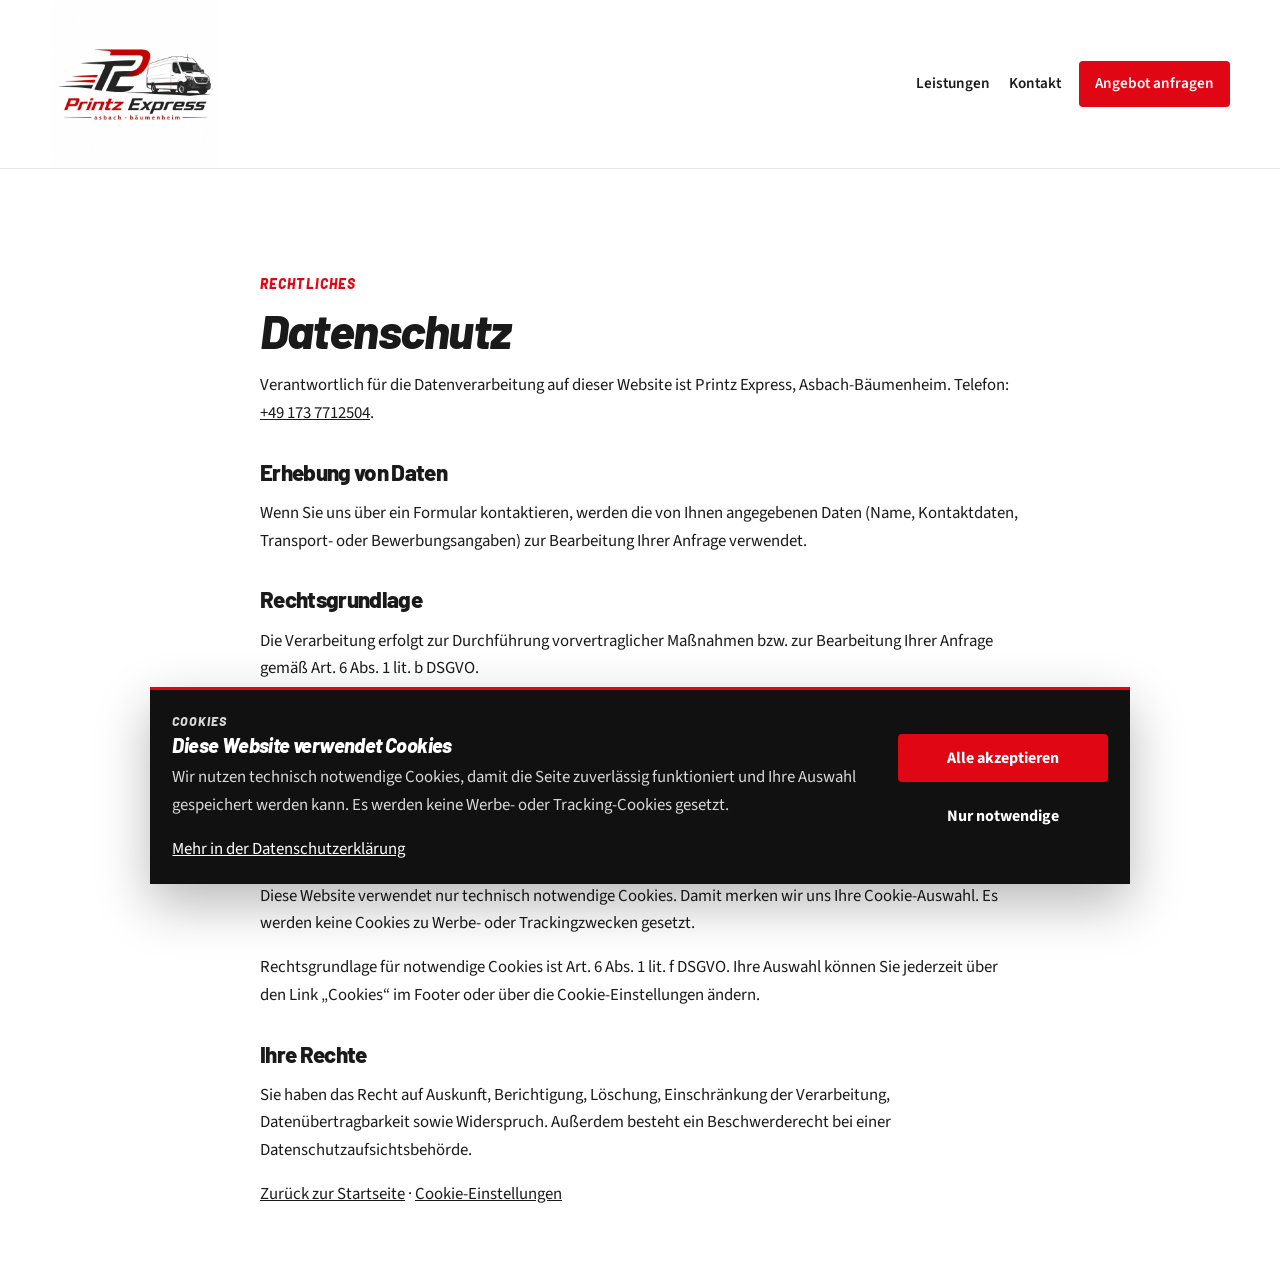
==== datenschutz.html @ c92f5568 "Publish Printz Express website for customer preview. Co-authored-by: Cursor <cursoragent@cursor.com>" ====
<!DOCTYPE html>
<html lang="de">
<head>
  <meta charset="UTF-8" />
  <meta name="viewport" content="width=device-width, initial-scale=1.0" />
  <title>Datenschutz | Printz Express</title>
  <meta name="robots" content="noindex" />
  <link rel="icon" href="assets/logo.jpg" type="image/jpeg" />
  <link rel="preconnect" href="https://fonts.googleapis.com" />
  <link rel="preconnect" href="https://fonts.gstatic.com" crossorigin />
  <link href="https://fonts.googleapis.com/css2?family=Barlow:ital,wght@0,400;0,700;1,800&family=Source+Sans+3:wght@400;600;700&display=swap" rel="stylesheet" />
  <link rel="stylesheet" href="styles.css" />
</head>
<body>
  <header class="site-header">
    <div class="header-inner">
      <a class="brand" href="index.html" aria-label="Zur Startseite">
        <img class="brand-logo" src="assets/logo.jpg" alt="Printz Express" width="220" height="80" />
      </a>
      <nav class="nav" aria-label="Hauptnavigation">
        <a href="index.html#leistungen">Leistungen</a>
        <a href="index.html#kontakt">Kontakt</a>
        <a class="nav-cta" href="index.html#anfrage">Angebot anfragen</a>
      </nav>
    </div>
  </header>

  <main class="legal">
    <div class="container narrow">
      <p class="section-label">Rechtliches</p>
      <h1>Datenschutz</h1>
      <p>Verantwortlich für die Datenverarbeitung auf dieser Website ist Printz Express, Asbach-Bäumenheim. Telefon: <a href="tel:+491737712504">+49 173 7712504</a>.</p>
      <h2>Erhebung von Daten</h2>
      <p>Wenn Sie uns über ein Formular kontaktieren, werden die von Ihnen angegebenen Daten (Name, Kontaktdaten, Transport- oder Bewerbungsangaben) zur Bearbeitung Ihrer Anfrage verwendet.</p>
      <h2>Rechtsgrundlage</h2>
      <p>Die Verarbeitung erfolgt zur Durchführung vorvertraglicher Maßnahmen bzw. zur Bearbeitung Ihrer Anfrage gemäß Art. 6 Abs. 1 lit. b DSGVO.</p>
      <h2>Speicherdauer</h2>
      <p>Ihre Angaben werden nur so lange gespeichert, wie es für die Bearbeitung der Anfrage oder gesetzliche Aufbewahrungspflichten erforderlich ist.</p>
      <h2>Cookies</h2>
      <p>Diese Website verwendet nur technisch notwendige Cookies. Damit merken wir uns Ihre Cookie-Auswahl. Es werden keine Cookies zu Werbe- oder Trackingzwecken gesetzt.</p>
      <p>Rechtsgrundlage für notwendige Cookies ist Art. 6 Abs. 1 lit. f DSGVO. Ihre Auswahl können Sie jederzeit über den Link „Cookies“ im Footer oder über die Cookie-Einstellungen ändern.</p>
      <h2>Ihre Rechte</h2>
      <p>Sie haben das Recht auf Auskunft, Berichtigung, Löschung, Einschränkung der Verarbeitung, Datenübertragbarkeit sowie Widerspruch. Außerdem besteht ein Beschwerderecht bei einer Datenschutzaufsichtsbehörde.</p>
      <p><a href="index.html">Zurück zur Startseite</a> · <a href="#cookies" data-cookie-open>Cookie-Einstellungen</a></p>
    </div>
  </main>
  <script src="cookies.js"></script>
</body>
</html>
---- styles.css ----
:root {
  --red: #e10613;
  --red-dark: #b80510;
  --black: #111111;
  --ink: #1a1a1a;
  --muted: #5c5c5c;
  --line: #e6e6e6;
  --paper: #f6f6f6;
  --white: #ffffff;
  --shadow: 0 18px 50px rgba(17, 17, 17, 0.08);
  --max: 1180px;
}

* { box-sizing: border-box; }

html { scroll-behavior: smooth; }

body {
  margin: 0;
  color: var(--ink);
  background: var(--white);
  font-family: "Source Sans 3", sans-serif;
  font-size: 1.05rem;
  line-height: 1.65;
}

img { max-width: 100%; height: auto; display: block; }

a { color: inherit; }

h1, h2, h3, .hero-kicker, .section-label, .why-num, .step-num {
  font-family: Barlow, sans-serif;
}

h1, h2 { letter-spacing: -0.03em; line-height: 1.08; }

h1 { font-size: clamp(2.6rem, 6vw, 4.6rem); font-weight: 800; font-style: italic; margin: 0 0 1rem; }
h1 span { color: var(--red); }
h2 { font-size: clamp(1.8rem, 3.4vw, 2.7rem); font-weight: 800; font-style: italic; margin: 0 0 1rem; }
h3 { font-size: 1.2rem; margin: 0 0 0.55rem; }

p { margin: 0 0 1rem; }
p:last-child { margin-bottom: 0; }

.container { width: min(calc(100% - 2rem), var(--max)); margin: 0 auto; }
.narrow { max-width: 760px; }

.skip-link {
  position: absolute;
  left: 1rem;
  top: -40px;
  background: var(--red);
  color: #fff;
  padding: 0.5rem 0.8rem;
  z-index: 100;
}
.skip-link:focus { top: 1rem; }

.site-header {
  position: sticky;
  top: 0;
  z-index: 50;
  background: rgba(255, 255, 255, 0.94);
  backdrop-filter: blur(12px);
  border-bottom: 1px solid var(--line);
}

.header-inner {
  position: relative;
  width: min(calc(100% - 2rem), var(--max));
  margin: 0 auto;
  min-height: 78px;
  display: flex;
  align-items: center;
  justify-content: space-between;
  gap: 1rem;
}

.brand-logo { width: 168px; height: auto; }

.nav { display: flex; align-items: center; gap: 1.15rem; }

.nav a {
  text-decoration: none;
  font-weight: 600;
  font-size: 0.95rem;
}

.nav a:hover { color: var(--red); }

.nav-cta {
  background: var(--red);
  color: #fff !important;
  padding: 0.65rem 1rem;
  border-radius: 4px;
}

.nav-cta:hover { background: var(--red-dark); color: #fff !important; }

.nav-toggle {
  display: none;
  width: 44px;
  height: 44px;
  border: 0;
  background: transparent;
  padding: 0;
  cursor: pointer;
}

.nav-toggle span {
  display: block;
  height: 2px;
  margin: 7px 8px;
  background: var(--black);
}

.hero {
  position: relative;
  overflow: hidden;
  padding: 4.5rem 0 5rem;
  background:
    linear-gradient(180deg, #111 0%, #1b1b1b 58%, #111 100%);
  color: #fff;
}

.hero-grid {
  position: absolute;
  inset: 0;
  background-image:
    linear-gradient(rgba(255,255,255,0.04) 1px, transparent 1px),
    linear-gradient(90deg, rgba(255,255,255,0.04) 1px, transparent 1px);
  background-size: 48px 48px;
  mask-image: linear-gradient(180deg, #000, transparent);
}

.hero-glow {
  position: absolute;
  width: 42vw;
  height: 42vw;
  right: -8%;
  top: -20%;
  background: radial-gradient(circle, rgba(225, 6, 19, 0.28), transparent 68%);
}

.hero-layout {
  position: relative;
  display: grid;
  grid-template-columns: 1.15fr 0.85fr;
  gap: 3rem;
  align-items: center;
}

.eyebrow {
  color: #f2b3b6;
  font-weight: 700;
  letter-spacing: 0.08em;
  text-transform: uppercase;
  font-size: 0.78rem;
  margin-bottom: 0.7rem;
}

.hero-kicker {
  color: var(--red);
  font-weight: 800;
  font-style: italic;
  letter-spacing: 0.04em;
  margin-bottom: 0.7rem;
}

.hero-lead, .hero-cta-text { color: #d8d8d8; max-width: 38rem; }
.hero-cta-text { font-weight: 600; color: #fff; }

.hero-actions { display: flex; flex-wrap: wrap; gap: 0.8rem; margin-top: 1.6rem; }

.hero-logo-card {
  background: #fff;
  padding: 0.45rem;
  border-radius: 10px;
  box-shadow: 0 24px 60px rgba(0,0,0,0.28);
  overflow: hidden;
}

.hero-logo-card img {
  width: 100%;
  height: 280px;
  object-fit: cover;
  border-radius: 6px;
}

.hero-pills {
  list-style: none;
  padding: 0;
  margin: 1rem 0 0;
  display: flex;
  gap: 0.6rem;
  flex-wrap: wrap;
}

.hero-pills li {
  border: 1px solid rgba(255,255,255,0.18);
  padding: 0.35rem 0.7rem;
  border-radius: 999px;
  font-size: 0.85rem;
  font-weight: 600;
}

.btn {
  display: inline-flex;
  align-items: center;
  justify-content: center;
  min-height: 48px;
  padding: 0.75rem 1.2rem;
  border-radius: 4px;
  text-decoration: none;
  font-weight: 700;
  border: 0;
  cursor: pointer;
  font-family: inherit;
  font-size: 1rem;
}

.btn-primary { background: var(--red); color: #fff; }
.btn-primary:hover { background: var(--red-dark); }
.btn-ghost { background: transparent; color: #fff; border: 1px solid rgba(255,255,255,0.35); }
.btn-ghost:hover { border-color: #fff; }
.btn-dark { background: var(--black); color: #fff; }
.btn-dark:hover { background: #000; }
.btn-light { background: #fff; color: var(--black); }
.btn-light:hover { background: #f3f3f3; }
.btn-full { width: 100%; }

section[id],
.cta-band {
  scroll-margin-top: 92px;
}

.section { padding: 5.2rem 0; }
.section-alt { background: var(--paper); }
.section-dark { background: var(--black); color: #fff; }

.section-head { max-width: 760px; margin-bottom: 2.4rem; }
.section-intro { font-size: 1.12rem; }
.section-label {
  color: var(--red);
  font-weight: 800;
  font-style: italic;
  text-transform: uppercase;
  letter-spacing: 0.08em;
  font-size: 0.86rem;
  margin-bottom: 0.55rem;
}
.section-label.light { color: #ff7a82; }

.van-services {
  display: grid;
  grid-template-columns: repeat(4, 1fr);
  gap: 1rem;
  margin: 0 0 2rem;
}

.van-services article {
  background: #111;
  color: #fff;
  padding: 1.15rem 1.1rem 1.25rem;
  border-top: 3px solid var(--red);
}

.van-services h3 {
  color: #fff;
  margin-bottom: 0.3rem;
}

.van-services p {
  color: #d8d8d8;
}

.form-hint {
  color: var(--muted);
  font-weight: 500;
}

.cta-actions {
  display: flex;
  flex-wrap: wrap;
  gap: 0.8rem;
}

.admin-login {
  max-width: 420px;
  margin-bottom: 1.5rem;
}

.inquiry-list {
  display: grid;
  gap: 1rem;
}

.inquiry-card {
  background: #fff;
  border: 1px solid var(--line);
  box-shadow: var(--shadow);
  padding: 1.2rem;
}

.cards {
  display: grid;
  gap: 1rem;
}

.cards-5 { grid-template-columns: repeat(auto-fit, minmax(210px, 1fr)); }

.card {
  background: #fff;
  border: 1px solid var(--line);
  padding: 1.35rem;
  box-shadow: var(--shadow);
}

.card-icon {
  width: 42px;
  height: 42px;
  color: var(--red);
  margin-bottom: 0.8rem;
}

.card-icon svg { width: 100%; height: 100%; }

.why-grid, .steps {
  display: grid;
  grid-template-columns: repeat(4, 1fr);
  gap: 1rem;
  padding: 0;
  margin: 0;
  list-style: none;
}

.why-item, .steps li {
  border-top: 3px solid var(--red);
  background: var(--paper);
  padding: 1.3rem 1.1rem 1.4rem;
}

.why-num, .step-num {
  display: block;
  color: var(--red);
  font-weight: 800;
  font-style: italic;
  font-size: 1.4rem;
  margin-bottom: 0.5rem;
}

.steps-foot {
  margin-top: 1.6rem;
  font-weight: 600;
}

.about-layout, .career-layout, .form-layout, .contact-layout {
  display: grid;
  grid-template-columns: 1.1fr 0.9fr;
  gap: 2.4rem;
  align-items: start;
}

.about-close { font-weight: 600; }

.about-aside {
  background: #1c1c1c;
  border: 1px solid #2c2c2c;
  padding: 1.6rem;
}

.about-aside-kicker {
  color: #ff7a82;
  text-transform: uppercase;
  letter-spacing: 0.08em;
  font-weight: 700;
  font-size: 0.78rem;
}

.about-aside-place {
  font-family: Barlow, sans-serif;
  font-size: 2rem;
  font-style: italic;
  font-weight: 800;
  margin: 0.2rem 0 0.8rem;
}

.subhead { margin: 1.4rem 0 0.7rem; }

.check-list {
  margin: 0 0 1.2rem;
  padding: 0;
  list-style: none;
}

.check-list li {
  position: relative;
  padding-left: 1.4rem;
  margin-bottom: 0.45rem;
}

.check-list li::before {
  content: "";
  position: absolute;
  left: 0;
  top: 0.55rem;
  width: 0.55rem;
  height: 0.55rem;
  background: var(--red);
}

.driver-card, .panel-form, .contact-card {
  background: #fff;
  border: 1px solid var(--line);
  box-shadow: var(--shadow);
  padding: 1.5rem;
}

.contact-card {
  display: grid;
  gap: 0.25rem;
  font-style: normal;
  margin-top: 1.2rem;
}

.panel-form { display: grid; gap: 0.85rem; }
.panel-form h3 { margin-bottom: 0.2rem; }

.form-row { display: grid; grid-template-columns: 1fr 1fr; gap: 0.85rem; }

label { display: grid; gap: 0.35rem; font-weight: 600; font-size: 0.92rem; }

input, textarea, select {
  width: 100%;
  border: 1px solid #d0d0d0;
  border-radius: 4px;
  padding: 0.75rem 0.8rem;
  font: inherit;
  background: #fff;
}

input:focus, textarea:focus, select:focus {
  outline: 2px solid var(--red);
  border-color: var(--red);
}

.form-note { min-height: 1.3em; color: #1d7a3c; font-weight: 600; }
.form-note.error { color: var(--red); }

.cta-band {
  background: var(--red);
  color: #fff;
  padding: 3.4rem 0;
}

.cta-band h2 { color: #fff; }

.cta-band-inner {
  display: flex;
  justify-content: space-between;
  align-items: center;
  gap: 2rem;
}

.site-footer {
  background: #0d0d0d;
  color: #cfcfcf;
  padding: 2.4rem 0;
}

.footer-inner { display: grid; gap: 1.2rem; }
.footer-brand { max-width: 420px; }
.footer-brand img {
  width: 160px;
  background: #fff;
  padding: 0.45rem;
  margin-bottom: 0.8rem;
}

.site-footer nav { display: flex; flex-wrap: wrap; gap: 0.9rem 1.2rem; }
.site-footer a { text-decoration: none; }
.site-footer a:hover { color: #fff; }
.footer-copy { color: #8a8a8a; font-size: 0.92rem; }

.cookie-banner {
  position: fixed;
  left: 1rem;
  right: 1rem;
  bottom: 1rem;
  z-index: 80;
  max-width: 980px;
  margin: 0 auto;
  background: #111;
  color: #fff;
  padding: 1.3rem 1.4rem;
  box-shadow: 0 20px 50px rgba(0, 0, 0, 0.28);
  border-top: 3px solid var(--red);
}

.cookie-inner {
  display: grid;
  grid-template-columns: 1fr auto;
  gap: 1.4rem;
  align-items: center;
}

.cookie-kicker {
  color: #ff7a82;
  font-family: Barlow, sans-serif;
  font-weight: 800;
  font-style: italic;
  text-transform: uppercase;
  letter-spacing: 0.08em;
  font-size: 0.78rem;
  margin-bottom: 0.25rem;
}

.cookie-banner h2 {
  color: #fff;
  font-size: 1.25rem;
  margin-bottom: 0.45rem;
}

.cookie-banner p { color: #d8d8d8; }
.cookie-banner a { color: #fff; }

.cookie-actions {
  display: grid;
  gap: 0.6rem;
  min-width: 210px;
}

@media (max-width: 820px) {
  .cookie-inner,
  .cookie-actions { grid-template-columns: 1fr; }
}

.legal { padding: 6.5rem 0 4rem; }
.legal h1 { font-size: clamp(2rem, 4vw, 3rem); }
.legal h2 { font-style: normal; font-size: 1.4rem; margin-top: 2rem; }

@media (max-width: 980px) {
  .hero-layout,
  .about-layout,
  .career-layout,
  .form-layout,
  .contact-layout,
  .cards-5,
  .why-grid,
  .steps,
  .van-services,
  .cta-band-inner {
    grid-template-columns: 1fr;
  }

  .cta-band-inner { display: grid; }
}

@media (max-width: 820px) {
  .nav-toggle { display: block; }

  .nav {
    display: none;
    position: absolute;
    left: 0;
    right: 0;
    top: 78px;
    background: #fff;
    color: var(--ink);
    flex-direction: column;
    align-items: stretch;
    padding: 1rem 1.2rem 1.3rem;
    border-bottom: 1px solid var(--line);
    box-shadow: 0 16px 30px rgba(0, 0, 0, 0.08);
    gap: 0.4rem;
  }

  .nav.open { display: flex; }
  .nav a { padding: 0.7rem 0; }
  .nav-cta { text-align: center; }

  .form-row { grid-template-columns: 1fr; }
  .hero { padding: 3rem 0 3.4rem; }
  .section { padding: 3.6rem 0; }
}
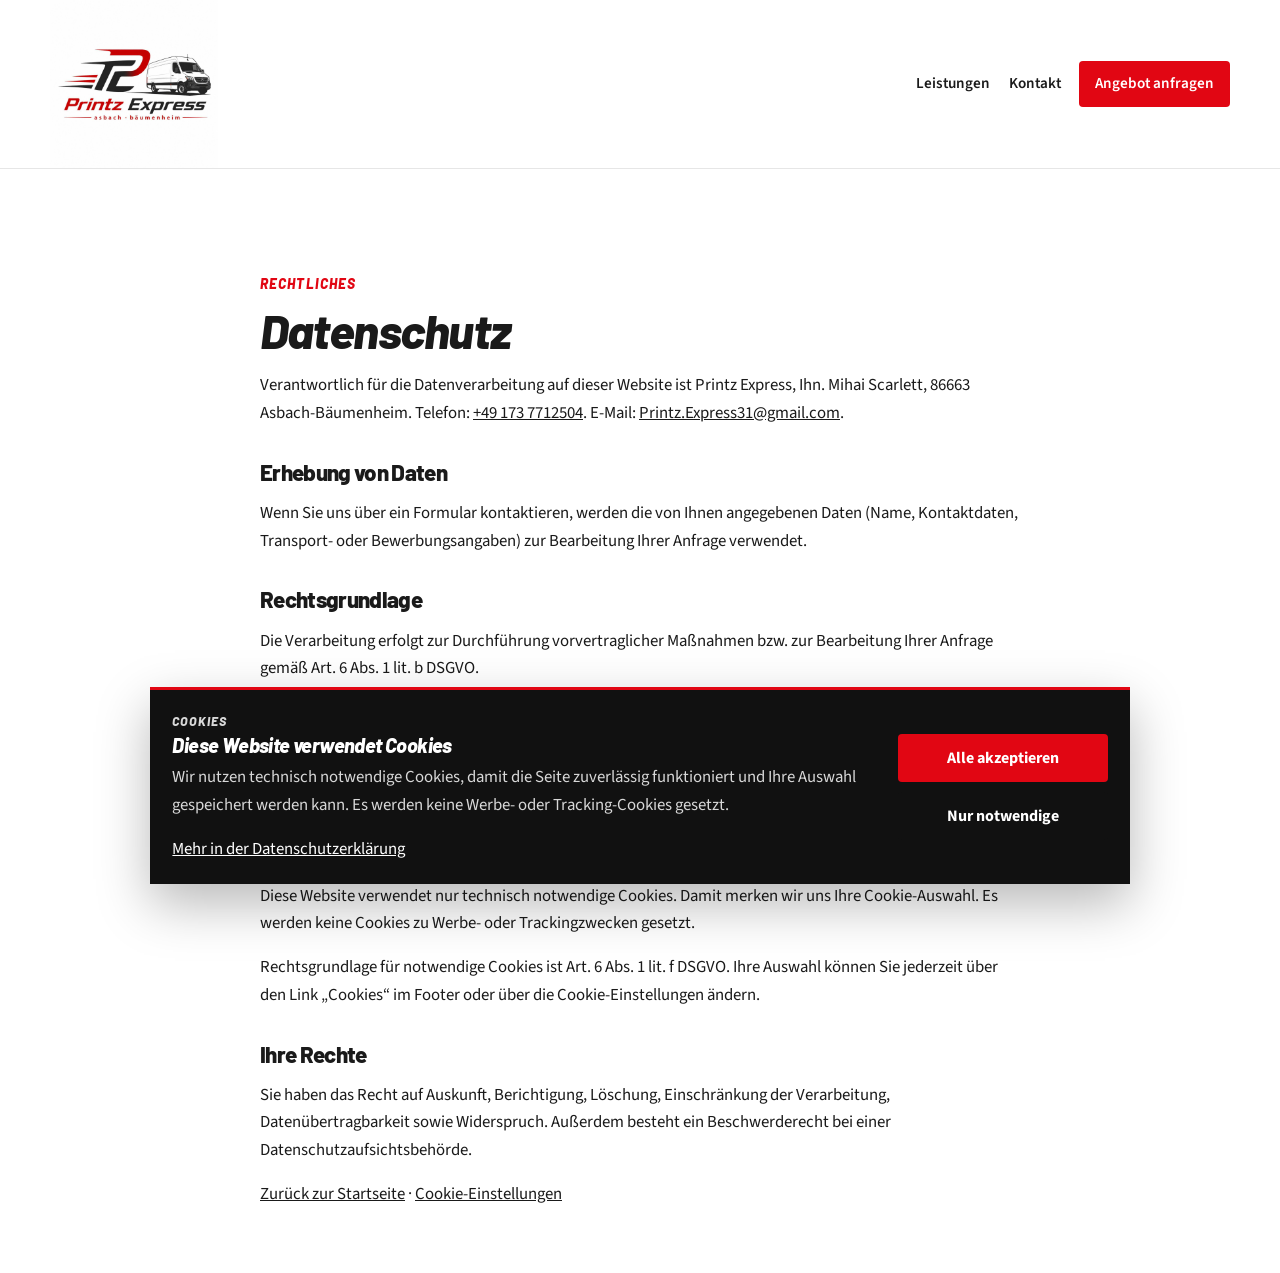
==== commit 9bba883c: "Add customer email, owner and city address. Co-authored-by: Cursor <cursoragent@cursor.com>" ====
--- a/datenschutz.html
+++ b/datenschutz.html
@@ -29,7 +29,7 @@
     <div class="container narrow">
       <p class="section-label">Rechtliches</p>
       <h1>Datenschutz</h1>
-      <p>Verantwortlich für die Datenverarbeitung auf dieser Website ist Printz Express, Asbach-Bäumenheim. Telefon: <a href="tel:+491737712504">+49 173 7712504</a>.</p>
+      <p>Verantwortlich für die Datenverarbeitung auf dieser Website ist Printz Express, Ihn. Mihai Scarlett, 86663 Asbach-Bäumenheim. Telefon: <a href="tel:+491737712504">+49 173 7712504</a>. E-Mail: <a href="mailto:Printz.Express31@gmail.com">Printz.Express31@gmail.com</a>.</p>
       <h2>Erhebung von Daten</h2>
       <p>Wenn Sie uns über ein Formular kontaktieren, werden die von Ihnen angegebenen Daten (Name, Kontaktdaten, Transport- oder Bewerbungsangaben) zur Bearbeitung Ihrer Anfrage verwendet.</p>
       <h2>Rechtsgrundlage</h2>
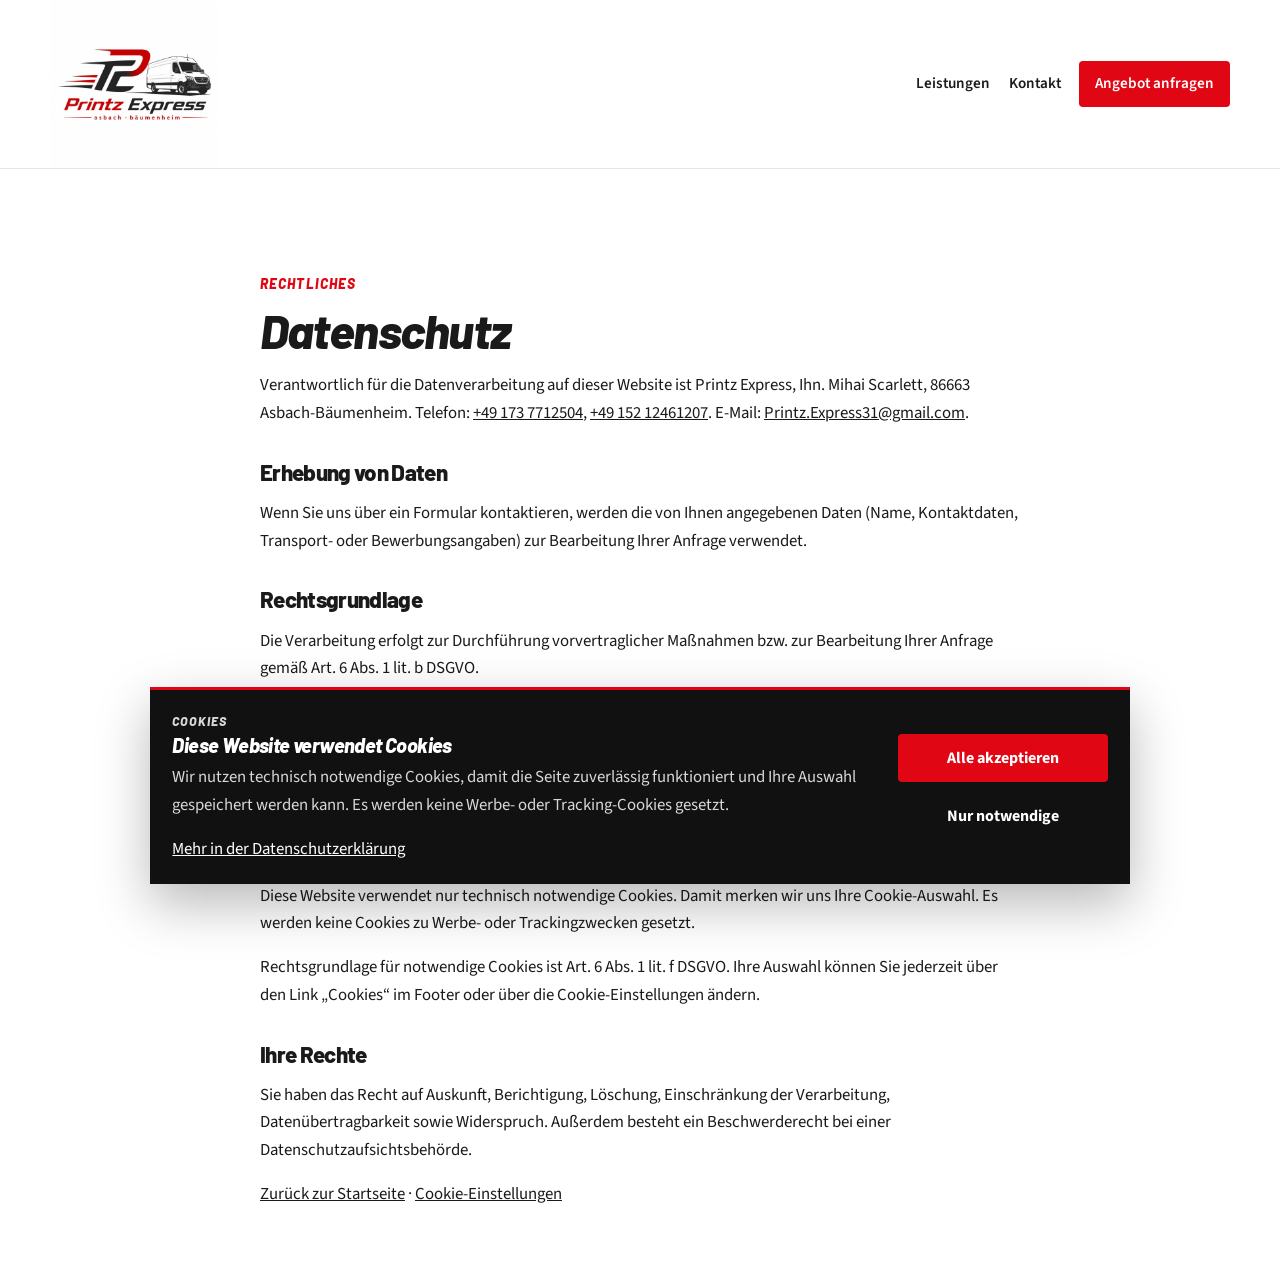
==== commit 5d796b19: "Add second phone number and Augsburg/Munich locations. Co-authored-by: Cursor <cursoragent@cursor.co" ====
--- a/datenschutz.html
+++ b/datenschutz.html
@@ -29,7 +29,7 @@
     <div class="container narrow">
       <p class="section-label">Rechtliches</p>
       <h1>Datenschutz</h1>
-      <p>Verantwortlich für die Datenverarbeitung auf dieser Website ist Printz Express, Ihn. Mihai Scarlett, 86663 Asbach-Bäumenheim. Telefon: <a href="tel:+491737712504">+49 173 7712504</a>. E-Mail: <a href="mailto:Printz.Express31@gmail.com">Printz.Express31@gmail.com</a>.</p>
+      <p>Verantwortlich für die Datenverarbeitung auf dieser Website ist Printz Express, Ihn. Mihai Scarlett, 86663 Asbach-Bäumenheim. Telefon: <a href="tel:+491737712504">+49 173 7712504</a>, <a href="tel:+4915212461207">+49 152 12461207</a>. E-Mail: <a href="mailto:Printz.Express31@gmail.com">Printz.Express31@gmail.com</a>.</p>
       <h2>Erhebung von Daten</h2>
       <p>Wenn Sie uns über ein Formular kontaktieren, werden die von Ihnen angegebenen Daten (Name, Kontaktdaten, Transport- oder Bewerbungsangaben) zur Bearbeitung Ihrer Anfrage verwendet.</p>
       <h2>Rechtsgrundlage</h2>
--- a/styles.css
+++ b/styles.css
@@ -377,12 +377,20 @@
   font-size: 0.78rem;
 }
 
-.about-aside-place {
+.about-aside-place,
+.about-aside-places {
   font-family: Barlow, sans-serif;
   font-size: 2rem;
   font-style: italic;
   font-weight: 800;
   margin: 0.2rem 0 0.8rem;
+}
+
+.about-aside-places {
+  list-style: none;
+  padding: 0;
+  font-size: 1.7rem;
+  line-height: 1.25;
 }
 
 .subhead { margin: 1.4rem 0 0.7rem; }
